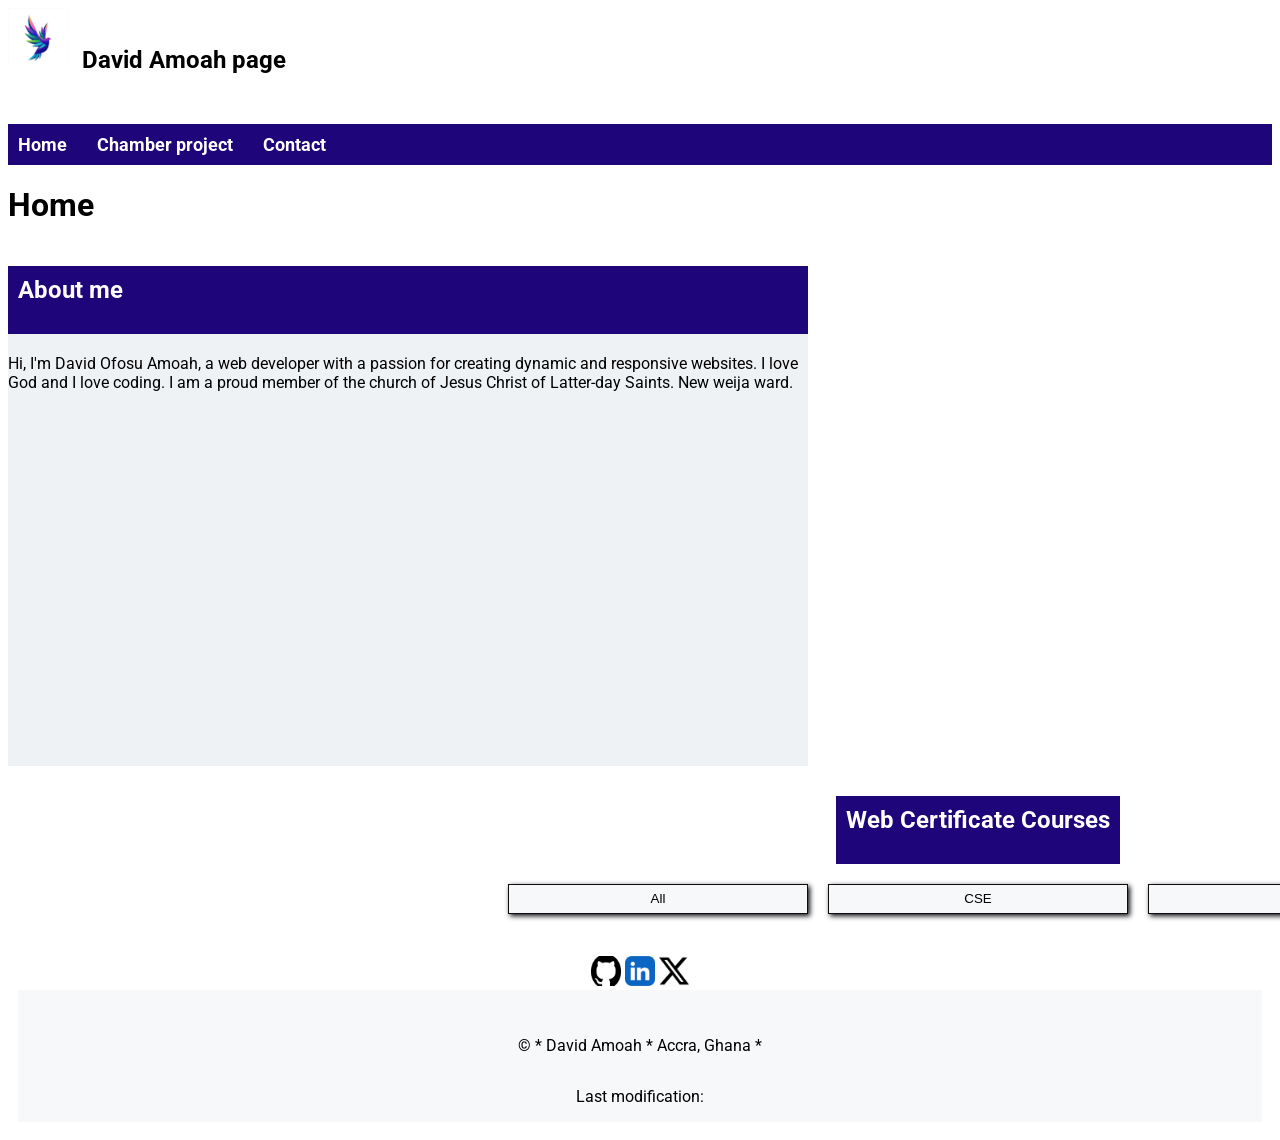
==== chamber/index.html @ 0460bce9 "new update" ====
<!DOCTYPE html>
<html lang="en">
<head>
    <meta charset="UTF-8">
    <meta name="viewport" content="width=device-width, initial-scale=1.0">
    <meta name="description" content="A simple HTML template for a personal webpage. This is my personal template. ">
    <meta name="author" content="David Amoah">
    <link rel="stylesheet" href="styles/style.css">
    <link rel="stylesheet" href="styles/page.css">
    <script src="scripts/script.js" defer></script>
    <link rel="preconnect" href="https://fonts.googleapis.com">

    <link rel="preconnect" href="https://fonts.gstatic.com" crossorigin>

     <link href="https://fonts.googleapis.com/css2?family=Roboto:wght@400;700&display=swap"
     rel="stylesheet">

    <title>David Amoah's Personal Webpage</title>
</head>
<body>
    <header> 
        
        <img id="logo" src="images/logo1.jpeg" alt="logo">
        <span id="page-title">David Amoah page</span>

        <nav class="navigation">
            
                <a href="#"><span>Home</span></a>
                <a href="#"><span>Chamber project</span></a>
                <a href="#"><span>Contact</span></a>

            </nav>

    </header>
    
    <main>
        
        <h1>Home</h1>
        
        <section class="container">
        <section>
            <div class="hero">
                <h2 class="about">About me</h2>
                <p>Hi, I'm David Ofosu Amoah, a web developer with a passion for creating dynamic and responsive websites. I love God and I love coding. I am a proud member of the church of Jesus Christ of Latter-day Saints. New weija ward.</p>
            </div>
        </section>

        <section >
            <div class="student-photo">
                <h2 class="about">student Photo</h2>
                <img id="student-photo" src="images/student.jpeg" alt="student photo">
            </div>
        </section>
        
        <section class="courses">
            <h2 id="head">Web Certificate Courses</h2>
             <div class="button-container">
                <button id="all">All</button>
                <button id="cse">CSE</button>
                <button id="wdd">WDD</button>
             </div>
             <div >
                <div id="course-list"></div>
             </div>
             <p id="credits"></p>
        </section>
        </section>


    </main>

    <footer>
        <div class="social-icons">
            <a href="https://github.com/ofosusu"> <img class="image" src="images/github_icon.png" alt=""></a>
            <a href="https://www.linkedin.com/in/david-ofosu-amoah-bb22a3314/"><img class="image"  src="images/linkedin_logo.png" alt=""></a>
            <a href="https://x.com/ofosuDaved"> <img class="image"  src="images/xlogo.png" alt=""></a>
        </div>
     <div class="footer-text">
         <p>
        © <span id="year"></span> * David Amoah * Accra, Ghana *
        
      </p>

      <p>
        Last modification: <span id="currentyear"></span>
      </p>
     </div>


    </footer>

    
</body>
</html>
---- chamber/styles/style.css ----
body{
    font-family:'Roboto',sans-serif;
}


#logo{
    width: 60px;
    height: 60px;

    
}

.courses{  
    display: flex;
    flex-direction: column;
    align-items: center;
    padding-left: 500px;
}

#head{
    
    background-color: #1e057a;
    color: white;
    padding: 10px;
    padding-bottom: 30px;
    


}



#page-title{
    font-size: 24px;
    font-weight: bold;
    color: black;
    margin-left: 10px;
}

.navigation a {
    text-decoration: none;
    color: white;
    font-weight: bold;
    font-size: 18px;
}

.navigation{
    display: flex;
    background-color: #1e057a;
    padding: 10px;
    gap: 30px;
    color: white;
    margin-top: 50px;
}



.container{

display:grid;
grid-template-columns:1fr 1fr;
gap:10px;

}

    
    



.about{ 
    background-color: #1e057a;
    color: white;
    padding: 10px;
    padding-bottom: 30px;
}

.hero{ 
        border-radius: 0%;
        background-color: rgb(239, 242, 245);
        width: 800px;
        height: 500px;
}

.completed {
    background-color: darkgreen;
    color: white;
}

#course-list {
    display: flex;
    flex-wrap: wrap;
    gap: 10px;
    justify-content: center;
}

.student-photo{ 
        
        background-color: rgb(247, 248, 250);
        width: 300px;
        padding-right: 1px;
        height: 300px;
}

.student-photo img{
    width: 300px;
    height: 300px;
}

button{
    border: 1px solid #0c0b0f;
    border-radius: 0%;
    background-color: rgb(247, 248, 250);
    box-shadow: 2px 2px 5px #0c0b0f;
    width: 300px;
    height: 30px;
    
    
}

.button-container{
    display: flex;
    gap: 20px;
    justify-content: center;
    align-items: center;
    
    
}

.button-hero{
    display: flex;
    gap: 20px;
    justify-content: center;
    align-items: center;
    padding-top: 5px;
    height: 50px;
}

.social-icon{
    display: flex;
    gap: 20px;
    justify-content: center;
    align-items: center;
    
    
}
 footer{
    
    padding: 10px;
    text-align: center;
 }

.image{
    width: 30px;
    height: 30px;
}

.footer-text{
    padding-top: 30px;
    display: flex;
    flex-direction: column;
    justify-content: center;
    align-items: center;
    background-color: rgb(247, 248, 250);
}
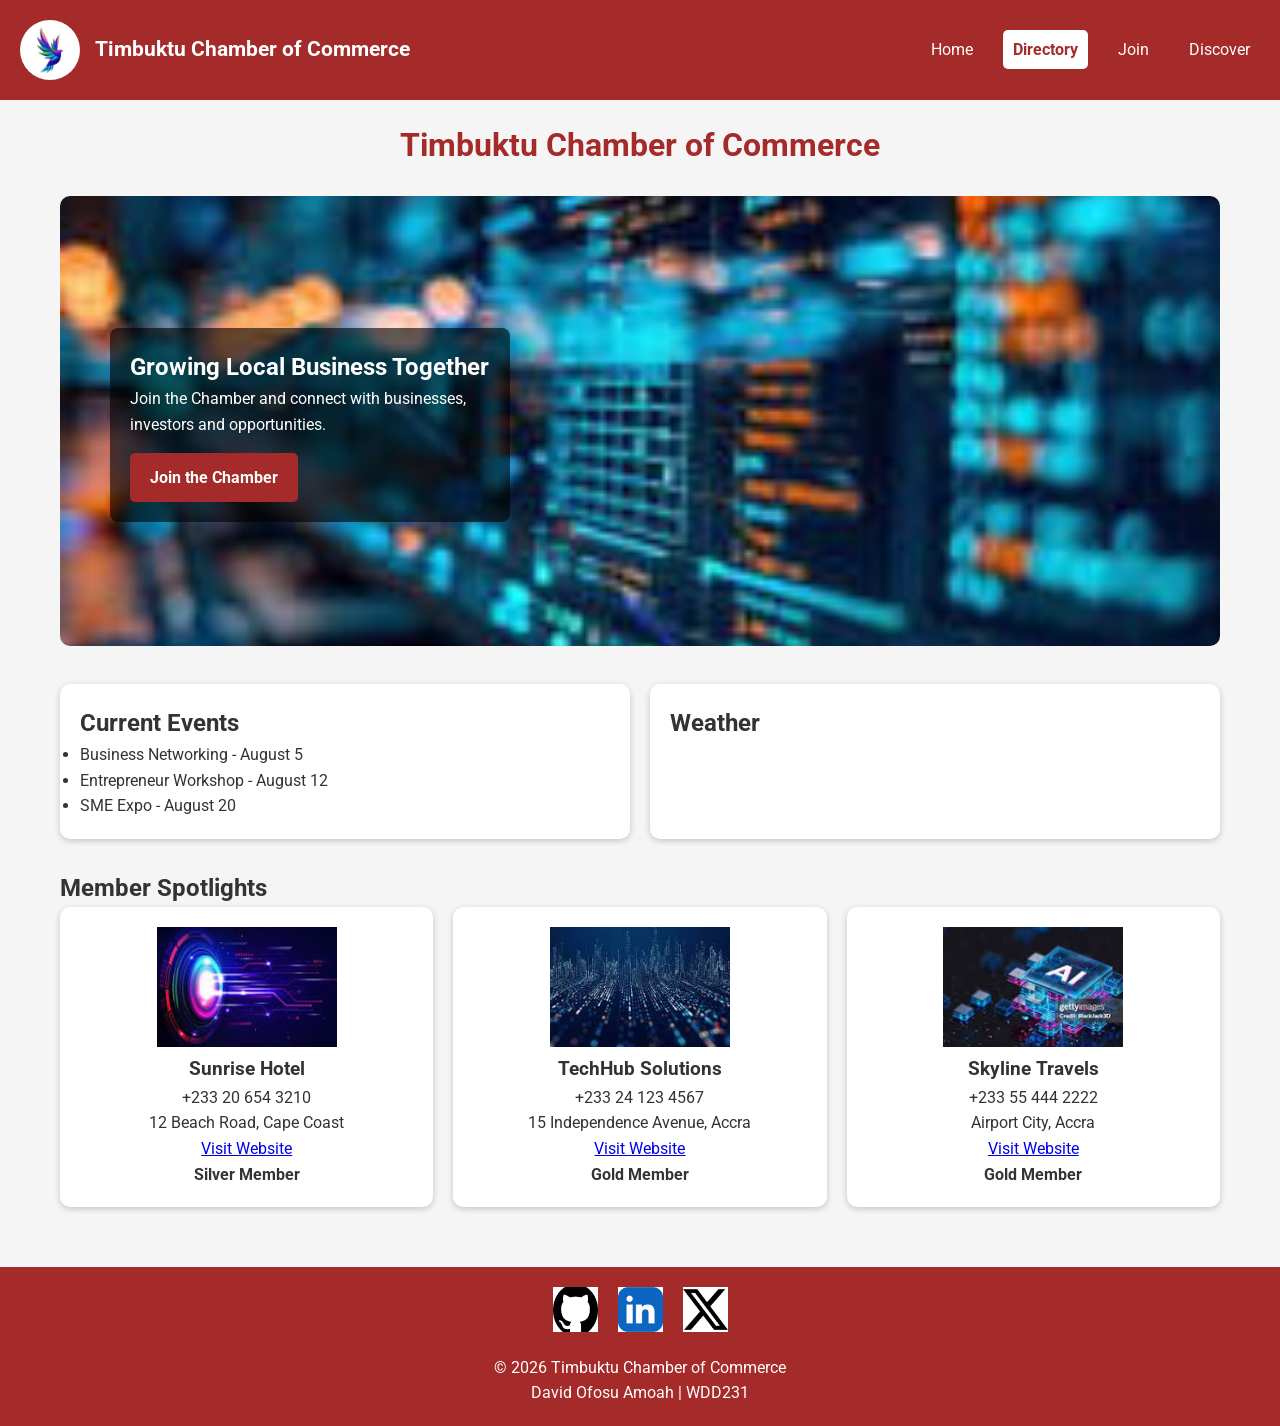
==== commit fae62877: "New project" ====
--- a/chamber/index.html
+++ b/chamber/index.html
@@ -3,92 +3,205 @@
 <head>
     <meta charset="UTF-8">
     <meta name="viewport" content="width=device-width, initial-scale=1.0">
-    <meta name="description" content="A simple HTML template for a personal webpage. This is my personal template. ">
+
+    <title>Chamber of Commerce at Timbuktu Directory</title>
+    
+
+    <meta name="description" content="Business directory for the Timbuktu Chamber of Commerce.">
     <meta name="author" content="David Amoah">
-    <link rel="stylesheet" href="styles/style.css">
+
+    
+    <meta property="og:title" content="Timbuktu Chamber of Commerce">
+    <meta property="og:description" content="Business Directory of Chamber Members present today looking ready">
+    <meta property="og:image" content="[data-uri]">
+    <meta property="og:url" content="https://ofosusu.github.io/wdd231/chamber/directory.html">
+
+    
+    <link rel="preconnect" href="https://fonts.googleapis.com">
+    <link rel="preconnect" href="https://fonts.gstatic.com" crossorigin>
+
+    <link href="https://fonts.googleapis.com/css2?family=Roboto:wght@300;400;500;700&display=swap" rel="stylesheet">
+
+    
+    <link rel="stylesheet" href="styles/styles.css">
     <link rel="stylesheet" href="styles/page.css">
-    <script src="scripts/script.js" defer></script>
-    <link rel="preconnect" href="https://fonts.googleapis.com">
-
-    <link rel="preconnect" href="https://fonts.gstatic.com" crossorigin>
-
-     <link href="https://fonts.googleapis.com/css2?family=Roboto:wght@400;700&display=swap"
-     rel="stylesheet">
-
-    <title>David Amoah's Personal Webpage</title>
+
+    
+    <script src="scripts/chamber.js" defer></script>
+    <script src="scripts/directory.js" defer></script>
+
+
+    
+    <link rel="icon" href="favicon.ico">
 </head>
+
 <body>
-    <header> 
+
+<header>
+
+    <nav class="header">
+
+        <div class="head">
+
+            <img
+                src="images/logo1.jpeg"
+                alt="Timbuktu Chamber Logo"
+                width="50"
+                height="50">
+
+            <span id="title">
+                Timbuktu Chamber of Commerce
+            </span>
+
+        </div>
+
         
-        <img id="logo" src="images/logo1.jpeg" alt="logo">
-        <span id="page-title">David Amoah page</span>
-
-        <nav class="navigation">
-            
-                <a href="#"><span>Home</span></a>
-                <a href="#"><span>Chamber project</span></a>
-                <a href="#"><span>Contact</span></a>
-
-            </nav>
-
-    </header>
-    
-    <main>
+
+        <button id="menu">
+            &#9776;
+        </button>
+
+        <div class="navigation">
+
+            <ul>
+
+                <li>
+                    <a href="index.html">
+                        Home
+                    </a>
+                </li>
+
+                <li>
+                    <a href="directory.html" class="active">
+                        Directory
+                    </a>
+                </li>
+
+                <li>
+                    <a href="join.html">
+                        Join
+                    </a>
+                </li>
+
+                <li>
+                    <a href="discover.html">
+                        Discover
+                    </a>
+                </li>
+
+            </ul>
+
+        </div>
+
+    </nav>
+
+</header>
+
+<main>
+
+<h1>Timbuktu Chamber of Commerce</h1>
+
+<section class="hero">
+
+    <img src="images/tech4.jpeg"
+         alt="Timbuktu Business Community">
+
+    <div class="hero-text">
+
+        <h2>Growing Local Business Together</h2>
+
+        <p>
+            Join the Chamber and connect with businesses,
+            investors and opportunities.
+        </p>
+
+        <a href="join.html" class="cta">
+            Join the Chamber
+        </a>
+
+    </div>
+
+</section>
+
+
+
+<section class="home-grid">
+
+<section class="events">
+
+<h2>Current Events</h2>
+
+<ul>
+
+<li>Business Networking - August 5</li>
+
+<li>Entrepreneur Workshop - August 12</li>
+
+<li>SME Expo - August 20</li>
+
+</ul>
+
+</section>
+
+
+
+<section class="weather">
+
+<h2>Weather</h2>
+
+<div id="current-weather"></div>
+
+<div id="forecast"></div>
+
+</section>
+
+</section>
+
+
+
+<section>
+
+<h2>Member Spotlights</h2>
+
+<div id="spotlights"></div>
+
+</section>
+
+</main>
+
+
+
+<footer>
+
+    <div class="social">
+  <a href="https://github.com/ofosusu" target="_blank">
+    <img src="images/github_icon.png" alt="GitHub">
+</a>
+
+<a href="https://linkedin.com/in/https://www.linkedin.com/in/david-ofosu-amoah-bb22a3314/" target="_blank">
+    <img src="images/linkedin_logo.png" alt="LinkedIn">
+</a>
+
+<a href="https://x.com/@davedofosu" target="_blank">
+    <img src="images/xlogo.png" alt="X">
+</a>
         
-        <h1>Home</h1>
-        
-        <section class="container">
-        <section>
-            <div class="hero">
-                <h2 class="about">About me</h2>
-                <p>Hi, I'm David Ofosu Amoah, a web developer with a passion for creating dynamic and responsive websites. I love God and I love coding. I am a proud member of the church of Jesus Christ of Latter-day Saints. New weija ward.</p>
-            </div>
-        </section>
-
-        <section >
-            <div class="student-photo">
-                <h2 class="about">student Photo</h2>
-                <img id="student-photo" src="images/student.jpeg" alt="student photo">
-            </div>
-        </section>
-        
-        <section class="courses">
-            <h2 id="head">Web Certificate Courses</h2>
-             <div class="button-container">
-                <button id="all">All</button>
-                <button id="cse">CSE</button>
-                <button id="wdd">WDD</button>
-             </div>
-             <div >
-                <div id="course-list"></div>
-             </div>
-             <p id="credits"></p>
-        </section>
-        </section>
-
-
-    </main>
-
-    <footer>
-        <div class="social-icons">
-            <a href="https://github.com/ofosusu"> <img class="image" src="images/github_icon.png" alt=""></a>
-            <a href="https://www.linkedin.com/in/david-ofosu-amoah-bb22a3314/"><img class="image"  src="images/linkedin_logo.png" alt=""></a>
-            <a href="https://x.com/ofosuDaved"> <img class="image"  src="images/xlogo.png" alt=""></a>
-        </div>
-     <div class="footer-text">
-         <p>
-        © <span id="year"></span> * David Amoah * Accra, Ghana *
-        
-      </p>
-
-      <p>
-        Last modification: <span id="currentyear"></span>
-      </p>
-     </div>
-
-
-    </footer>
-
-    
+
+    </div>
+
+    <p>
+
+        &copy; 2026 Timbuktu Chamber of Commerce
+
+    </p>
+
+    <p>
+
+        David Ofosu Amoah | WDD231
+
+    </p>
+
+</footer>
+
 </body>
 </html>
--- a/chamber/styles/styles.css
+++ b/chamber/styles/styles.css
@@ -0,0 +1,279 @@
+*{
+    margin:0;
+    padding:0;
+    box-sizing:border-box;
+}
+
+body{
+    font-family:"Roboto", sans-serif;
+    background:#f5f5f5;
+    color:#333;
+    line-height:1.6;
+}
+
+
+
+.header{
+    background:#a52a2a;
+    color:#ffffff;
+    display:flex;
+    justify-content:space-between;
+    align-items:center;
+    padding:0 20px;
+    min-height:100px;
+    position:relative;
+}
+
+.head{
+    display:flex;
+    align-items:center;
+    gap:15px;
+}
+
+.head img{
+    width:60px;
+    height:60px;
+    object-fit:cover;
+    border-radius:50%;
+}
+
+#title{
+    font-size:1.3rem;
+    font-weight:bold;
+}
+
+
+
+.navigation ul{
+    display:flex;
+    list-style:none;
+}
+
+.navigation li{
+    margin-left:20px;
+}
+
+.navigation a{
+    color:#ffffff;
+    text-decoration:none;
+    padding:10px;
+    border-radius:5px;
+    transition:0.3s;
+}
+
+.navigation a:hover{
+    background:#ffffff;
+    color:#a52a2a;
+}
+
+.navigation a.active{
+    background:#ffffff;
+    color:#a52a2a;
+    font-weight:bold;
+}
+
+
+
+#menu{
+    display:none;
+    background:none;
+    border:none;
+    color:#ffffff;
+    font-size:2rem;
+    cursor:pointer;
+}
+
+
+
+main{
+    max-width:1200px;
+    margin:auto;
+    padding:20px;
+}
+
+h1{
+    text-align:center;
+    margin-bottom:25px;
+    color:#a52a2a;
+}
+
+
+
+.buttons{
+    display:flex;
+    justify-content:center;
+    gap:20px;
+    margin-bottom:30px;
+}
+
+.buttons button{
+    background:#a52a2a;
+    color:#ffffff;
+    border:none;
+    padding:12px 20px;
+    cursor:pointer;
+    border-radius:5px;
+    font-size:1rem;
+}
+
+.buttons button:hover{
+    background:#8B0000;
+}
+
+
+
+#members.grid{
+    display:grid;
+    grid-template-columns:repeat(auto-fit,minmax(280px,1fr));
+    gap:20px;
+}
+
+
+
+#members section{
+    background:#ffffff;
+    border-radius:10px;
+    padding:20px;
+    text-align:center;
+    box-shadow:0 2px 8px #00000026;
+    transition:.3s;
+}
+
+#members section:hover{
+    transform:translateY(-5px);
+}
+
+#members img{
+    width:100%;
+    max-width:220px;
+    height:170px;
+    object-fit:cover;
+    border-radius:8px;
+}
+
+#members h2{
+    margin:15px 0;
+    color:#a52a2a;
+}
+
+#members p{
+    margin:8px 0;
+}
+
+#members a{
+    display:inline-block;
+    margin:12px 0;
+    color:#a52a2a;
+    font-weight:bold;
+    text-decoration:none;
+}
+
+#members a:hover{
+    text-decoration:underline;
+}
+
+
+#members.list{
+    display:flex;
+    flex-direction:column;
+    gap:20px;
+}
+
+#members.list section{
+    display:grid;
+    grid-template-columns:220px 1fr;
+    align-items:center;
+    text-align:left;
+    gap:20px;
+}
+
+#members.list img{
+    width:200px;
+    height:150px;
+}
+
+
+footer{
+    background:#a52a2a;
+    color:#ffffff;
+    text-align:center;
+    margin-top:40px;
+    padding:20px;
+}
+
+.social{
+    display:flex;
+    justify-content:center;
+    gap:20px;
+    margin-bottom:15px;
+}
+
+.social img{
+    width:45px;
+    height:45px;
+    cursor:pointer;
+}
+
+@media screen and (max-width:768px){
+
+.header{
+    flex-wrap:wrap;
+    padding:15px;
+}
+
+#menu{
+    display:block;
+}
+
+.navigation{
+    display:none;
+    width:100%;
+}
+
+.navigation.open{
+    display:block;
+}
+
+.navigation ul{
+    flex-direction:column;
+    width:100%;
+}
+
+.navigation li{
+    margin:10px 0;
+    text-align:center;
+}
+
+#members.grid{
+    grid-template-columns:1fr;
+}
+
+#members.list section{
+    display:block;
+    text-align:center;
+}
+
+#members.list img{
+    width:100%;
+    max-width:250px;
+    margin:auto;
+}
+
+.head{
+    width:80%;
+}
+
+#title{
+    font-size:1rem;
+}
+
+.buttons{
+    flex-direction:column;
+    align-items:center;
+}
+
+.buttons button{
+    width:180px;
+}
+
+}
--- a/chamber/styles/page.css
+++ b/chamber/styles/page.css
@@ -0,0 +1,140 @@
+.hero{
+
+position:relative;
+
+margin-bottom:30px;
+
+}
+
+.hero img{
+
+width:100%;
+
+height:450px;
+
+object-fit:cover;
+
+border-radius:10px;
+
+}
+
+.hero-text{
+
+position:absolute;
+
+top:50%;
+
+left:50px;
+
+transform:translateY(-50%);
+
+background:rgba(0,0,0,.6);
+
+color:white;
+
+padding:20px;
+
+border-radius:8px;
+
+max-width:400px;
+
+}
+
+.cta{
+
+display:inline-block;
+
+margin-top:15px;
+
+padding:12px 20px;
+
+background:#a52a2a;
+
+color:white;
+
+text-decoration:none;
+
+border-radius:5px;
+
+font-weight:bold;
+
+}
+
+.home-grid{
+
+display:grid;
+
+grid-template-columns:1fr 1fr;
+
+gap:20px;
+
+margin-bottom:30px;
+
+}
+
+.events,
+.weather{
+
+background:white;
+
+padding:20px;
+
+border-radius:10px;
+
+box-shadow:0 2px 6px rgba(0,0,0,.2);
+
+}
+
+#spotlights{
+
+display:grid;
+
+grid-template-columns:repeat(auto-fit,minmax(280px,1fr));
+
+gap:20px;
+
+}
+
+#spotlights section{
+
+background:white;
+
+padding:20px;
+
+border-radius:10px;
+
+text-align:center;
+
+box-shadow:0 2px 6px rgba(0,0,0,.2);
+
+}
+
+#spotlights img{
+
+width:180px;
+
+height:120px;
+
+object-fit:cover;
+
+}
+
+@media(max-width:768px){
+
+.home-grid{
+
+grid-template-columns:1fr;
+
+}
+
+.hero-text{
+
+left:20px;
+
+right:20px;
+
+max-width:90%;
+
+}
+
+}
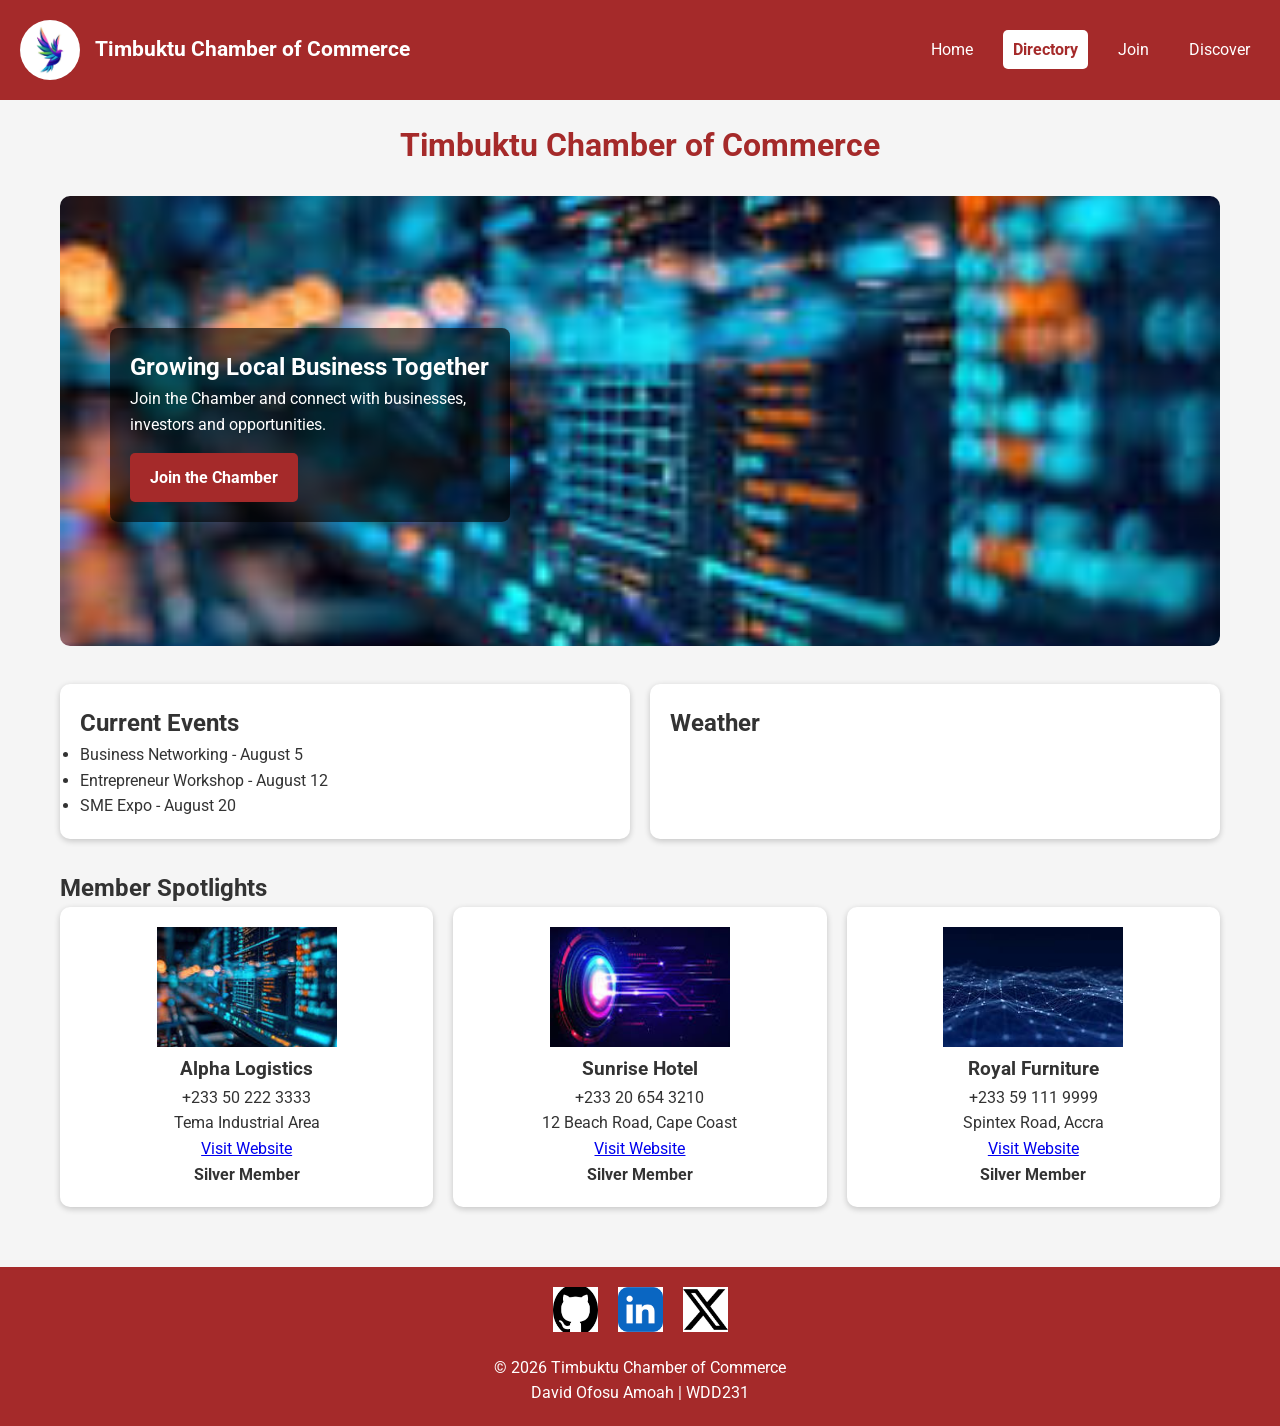
==== commit fb35c4f9: "new update" ====
--- a/chamber/index.html
+++ b/chamber/index.html
@@ -12,9 +12,9 @@
 
     
     <meta property="og:title" content="Timbuktu Chamber of Commerce">
-    <meta property="og:description" content="Business Directory of Chamber Members present today looking ready">
-    <meta property="og:image" content="[data-uri]">
-    <meta property="og:url" content="https://ofosusu.github.io/wdd231/chamber/directory.html">
+    <meta property="og:description" content="Join the Timbuktu Chamber of Commerce to discover local businesses, events, and opportunities for growth.">
+    <meta property="og:image" content="https://ofosusu.github.io/wdd231/chamber/images/tech4.jpeg">
+    <meta property="og:url" content="https://ofosusu.github.io/wdd231/chamber/index.html">
 
     
     <link rel="preconnect" href="https://fonts.googleapis.com">
@@ -28,11 +28,10 @@
 
     
     <script src="scripts/chamber.js" defer></script>
-    <script src="scripts/directory.js" defer></script>
-
-
-    
-    <link rel="icon" href="favicon.ico">
+    <script src="scripts/script.js" defer></script>
+    
+
+<link rel="icon" href="images/favicon.ico">
 </head>
 
 <body>
